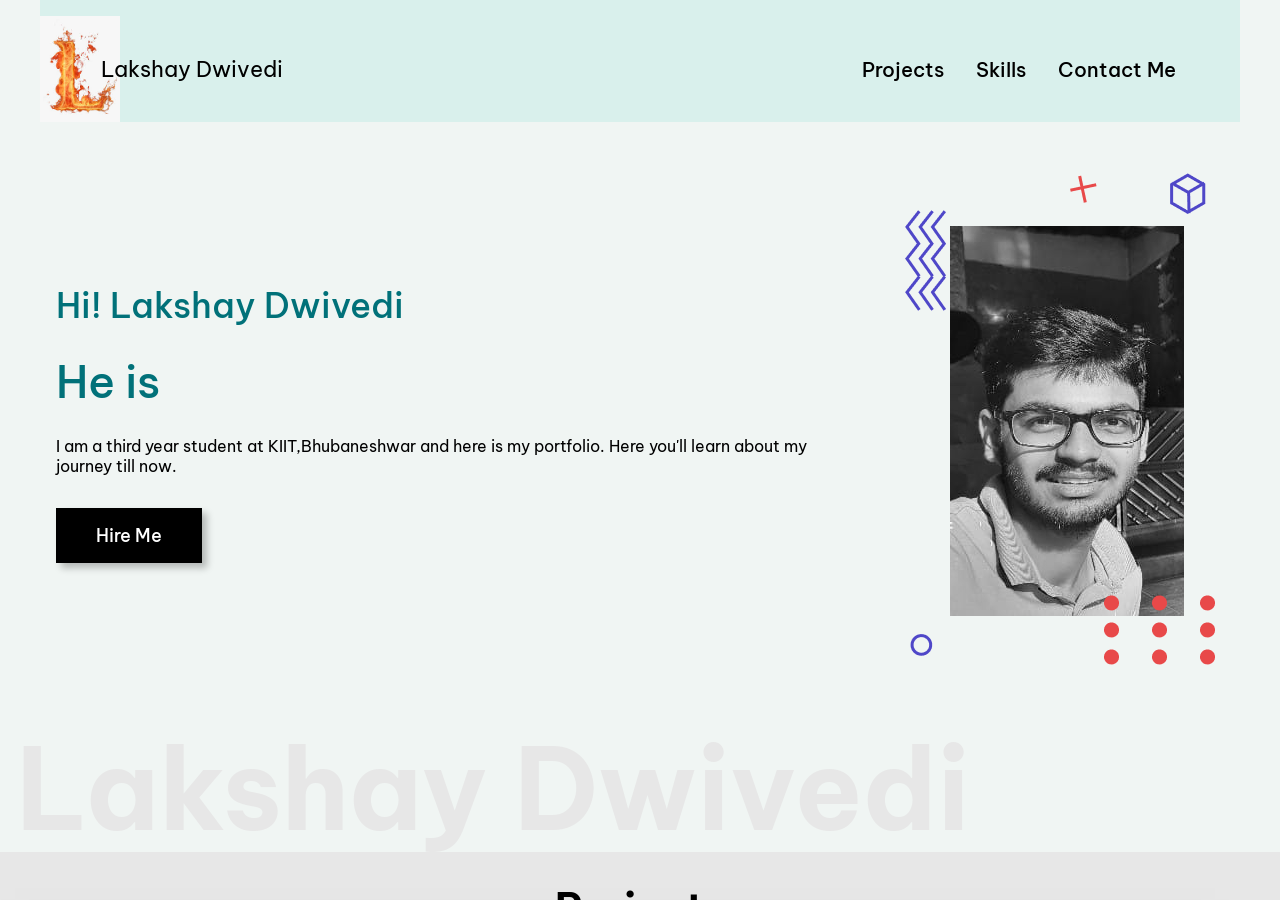
==== index.html @ cd74bbf7 "Initial Commit" ====
<!DOCTYPE html>
<html lang="en">
<head>
    <meta charset="UTF-8">
    <meta http-equiv="X-UA-Compatible" content="IE=edge">
    <meta name="viewport" content="width=device-width, initial-scale=1.0">
    <title>Lakshay Portfolio</title>
    <link rel="stylesheet" href="style.css">
</head>
<body>
    <div id="wrapper">
        <div class="container">
            <div class="navbar">
                <div class="logo-container">
                    <img src="Lak.jpeg" class="logo"> 
                     <div class="logo-text"> Lakshay Dwivedi</div>
                </div>

                <div class="nav-items">
                    <div><a href="#projects">Projects</a></div>
                    <div><a href="#skills">Skills</a></div>
                    <div><a href="#contactme">Contact Me</a></div>
                </div>
            </div>
        

        <div class="hero-section">
            <div class="absolute faded-text">Lakshay Dwivedi</div>

            <div class="hero-section-left">
                <div class="hero-section-heading">Hi! Lakshay Dwivedi</div>
                <div class="hero-section-heading hero-section-sub-heading">
                   He is <span class="role"></span>
                </div>

                <div class="hero-section-desc">
                    I am a third year student at KIIT,Bhubaneshwar and here is my portfolio.
                    Here you'll learn about my journey till now.
                </div>

                <div class="btn-pink" id="btn">Hire Me</div>

            </div>

            <div class="hero-section-right">
                <div class="absolute icons icon-dots">
                    <img src="dots.png" alt="">
                </div>
                <div class="absolute icons icon-cube">
                    <img src="cube.png" alt="">
                </div> 
                <div class="absolute icons icon-circle">
                    <img src="circle.png" alt="">
                </div>
                <div class="absolute icons icon-zigzag">
                    <img src="zigzags.png" alt="">
                </div>
                <div class="absolute icons icon-plus">
                    <img src="plus.png" alt="">
                </div>
                <div class="user-image">
                    <img src="selff.jpg" alt="">
                </div> 
            </div>
        </div>
    </div>

    <div class="project-section" id="projects">
        <h2 class="page-header">Projects</h2>

        <div class="project-container">
            <div class="project-card" id="project1">
                <div class="project-number project-number-right">01</div>
                <div class="project-content project-content-left">

                    <div class="project-skills-container">
                        <img class="project-skill" src="./images/stack/HTML.png" alt="" />
                        <img class="project-skill" src="./images/stack/CSS.png" alt="" />
                        <img class="project-skill" src="./images/stack/Javascript.svg" alt="" />
                        <img class="project-skill" src="./images/stack/Express.png" alt="" />
                        <img class="project-skill" src="./images/stack/NextJsCircle.png" alt="" />
                        <img class="project-skill" src="./images/stack/Tailwind.png" alt="" />
                        <img class="project-skill" src="./images/stack/NodeJs.svg" alt="" />
                        <img class="project-skill" src="./images/stack/MongoDB.svg" alt="" />
                        <img class="project-skill" src="./images/stack/Redux.svg" alt="" />
                        <img class="project-skill" src="./images/stack/Vercel.svg" alt="" />
                    </div>

                    <h2 class="project-heading">Flipkart Clone</h2>

                    <p class="project-subHeading">Flipkart Private Limited is an Indian e-commerce company, headquartered in Bengaluru,
                         and incorporated in Singapore as a private limited company
                    </p>
                    <div class="btn-grp">
                        <button class="btn-pink btn-project">Read More</button>
                        <a href="https://github.com/Laxmikant-Dwivedi/flipkart.github.io.git">
                        <i title="GitHubLink" class="fa-brands fa-github icon"></i>
                        </a>
                        <a href="https://laxmikant-dwivedi.github.io/flipkart.github.io/">
                          <i title="Live Link" class="fa-solid fa-link icon"></i>
                        </a>
                    </div>
                </div>
            </div>

      
            <div class="project-card" id="project3">
              <div class="project-number project-number-right">02</div>
              <div class="project-content project-content-left">
                <div class="project-skill-container">
                  <img class="project-skill" src="./images/stack/HTML.png" alt="" />
                  <img class="project-skill" src="./images/stack/CSS.png" alt="" />
                  <img class="project-skill" src="./images/stack/Javascript.svg" alt="" />
                  <img class="project-skill" src="./images/stack/NextJsCircle.png" alt="" />
                  <img class="project-skill" src="./images/stack/Tailwind.png" alt="" />
                  <img class="project-skill" src="./images/stack/Vercel.svg" alt="" />
                </div>
      
                <h2 class="project-heading">Modern Chair Website</h2>
                <p class="project-sub-heading">
                  A Website for interior designer to showcase her works and samples.
                </p>
                <div class="btn-group">
                  <button class="btn-pink btn-project">Read More</button>
                  <a href="https://github.com/avinashpathak06/Modern-Chair-website">
                    <i title="GitHubLink" class="fa-brands fa-github icon"></i>
                  </a>
                  <a href="https://modernchair-avn.netlify.app/">
                    <i title="Live Link" class="fa-solid fa-link icon"></i>
                  </a>
                </div>
              </div>
            </div>
      
            <div class="project-card" id="project4">
              <div class="project-number project-number-left">03</div>
              <div class="project-content project-content-right">
                <div class="project-skill-container">
                  <img class="project-skill" src="./images/stack/NextJsCircle.png" alt="" />
                  <img class="project-skill" src="./images/stack/Tailwind.png" alt="" />
                  <img class="project-skill" src="./images/stack/Vercel.svg" alt="" />
                </div>
                <h2 class="project-heading">Parallax Website</h2>
                <p class="project-sub-heading">
                  Parallax scrolling is a computer graphics technique used by web designers to 
                  create a faux-3D effect. As users scroll down a webpage, different layers of 
                  content or backgrounds move at different speeds, and this creates an optical illusion. 
      
                </p>
                <div class="btn-group">
                  <button class="btn-pink btn-project">Read More</button>
                  <a href=https://github.com/Laxmikant-Dwivedi/Parallax.git>
                    <i title="GitHubLink" class="fa-brands fa-github icon"></i>
                  </a>
                  <a href="https://parallex-avn.netlify.app/">
                    <i title="Live Link" class="fa-solid fa-link icon"></i>
                  </a>
                </div>
              </div>
            </div>
        </div>

    </div>
    
    <div id="skills" class="container skills-container ">
      <div class="skill-fade-text">Skills</div>

      <div class="skill-container-left">
        <h2 class="skill-heading">
          <span class="caps">M</span>e and
          <br />
          MyTech Stack
        </h2>

        <div class="skill-subHeading">
          <p>
            Hi Everyone My name is Laxmikant Dwivedi, I am a Full Stack Web Developer and
            a pre final year graduate student having keen interest in C++, java languages 
            want to explore technology in deeper looking for have a great journey ahead in
            tech domain I would love to connect with different people around globe....
          <p>
            I am currently learning web development Frontend and backend part and DSA. 
            Some of Projects are on its way .
            I have knowledge about affiliate marketing , 
            I worked 1 year as a affiliate marketer.
            I like reading books .
          </p>
          
        </div>
      </div>

      <div class="skill-container-right">
        <img src="./images/userAsset/blob vector.png" class="blob-style" alt="" />

        <img src="./images/stack/HTML.png" alt="" class="skills-logo" />
        <img src="./images/stack/CSS.png" alt="" class="skills-logo" />
        <img src="./images/stack/Javascript.svg" alt="" class="skills-logo" />
        <img src="./images/stack/React.png" alt="" class="skills-logo" />
        <img src="./images/stack/NodeJs.svg" alt="" class="skills-logo" />
        <img src="./images/stack/Next.svg" alt="" class="skills-logo" />
        <img src="./images/stack/Redux.svg" alt="" class="skills-logo" />
        <img src="./images/stack/Tailwind.png" alt="" class="skills-logo" />
        <img src="./images/stack/Bootstrap.svg" alt="" class="skills-logo" />
        <img src="./images/stack/MaterialUI.svg" alt="" class="skills-logo" />
        <img src="./images/stack/Express.png" alt="" class="skills-logo" />
        <img src="./images/stack/Git.svg" alt="" class="skills-logo" />
        <img src="./images/stack/Github.svg" alt="" class="skills-logo" />
        <img src="./images/stack/Graphql.svg" alt="" class="skills-logo" />
        <img src="./images/stack/MongoDB.svg" alt="" class="skills-logo" />
        <img src="./images/stack/Vercel.svg" alt="" class="skills-logo" />
        <img src="./images/stack/ChartJs.svg" alt="" class="skills-logo" />
        <img src="./images/stack/Bash.svg" alt="" class="skills-logo" />
        <img src="./images/stack/Docker.svg" alt="" class="skills-logo" />
        <img src="./images/stack/K8s.svg" alt="" class="skills-logo" />
      </div>
    
    
    
    </div>
    <div class="contactus-form-container" id="contactme">
      <div class="container">

        <h1 class="contactus-heading">Contact me</h1>

        <h3 class="contactus-sub-heading">
          Here you can contact with me!
        </h3>

    <div class="contactus-form-container">
        <form class="form" action="">
          <div class="formfield-container">
            <input class="formfield" 
            type="text" 
            name="name" 
            id="" 
            placeholder="Enter your name" />

            <input class="formfield" 
            type="email" 
            name="email" 
            id="" 
            placeholder="Enter your email address" />

            <input class="formfield" 
            type="text" 
            name="subject" 
            id="" 
            placeholder="Enter your subject" />

            <textarea name="message" 
            id="" cols="30" rows="10" 
            class="formfield formfield-textarea"
            placeholder="Enter your message"></textarea>

          </div>
          
          <div>
            <button type="submit" class="btn-pink" id="submit-btn">
              Send Message<i class="submit-icon fa-solid fa-paper-plane"></i>
            </button>
          </div>

        </form>

      </div>


    </div>
  </div>
             <!-- footer -->
  <footer>
    <div class="container">
      <div class="footer-wrapper">
        <div class="footer-faded-text">Lakshay Dwivedi</div>

        <div class="link-wrapper">
          <div>
            <a href="#projects">Projects</a>
          </div>
          <div>
            <a href="#skills">Skills</a>
          </div>
          <div>
            <a href="#contactme">Contact Me</a>
          </div>
        </div>

        <div class="icon-wrapper">
            <a href="https://www.linkedin.com/in/laxmikant-dwivedi-074209231/">
          <i class="fa-brands fa-linkedin icon"></i>
            </a>
            <a href="https://github.com/Laxmikant-Dwivedi">
          <i class="fa-brands fa-github icon"></i>
            </a>
            <a href="https://twitter.com/Lakshay7509">
              <i class="fa-brands fa-twitter icon"></i>
            </a>
          
          
          <i class="fa-brands fa-instagram icon"></i>
          
        </div>

      </div>
    </div>
  </footer>

</div>

    <script src="https://cdn.jsdelivr.net/npm/typed.js@2.0.12"></script>
  <script src="https://kit.fontawesome.com/58a810656e.js" crossorigin="anonymous"></script>
  <script>
    var typeData = new Typed(".role", {
      strings: [
        "Full Stack Developer",
        "Web Developer",
        "Backend Developer",
        "Coder",
        "",
      ],
      loop: true,
      typeSpeed: 50,
      backSpeed: 50, 
      backDelay: 10,
    });
  </script>
</body>
</html>
---- style.css ----
@import url("https://fonts.googleapis.com/css2?family=Be+Vietnam+Pro:wght@300&display=swap");

*{
  margin:0;
  padding:0;
  /* box-sizing:border-box; */
  font-family: "Be Vietnam Pro", sans-serif;
  scroll-behavior: smooth;
}
:root {
  --bgOrange: #000000;
}

#wrapper{
    height:100vh;
    overflow-y:auto;
    overflow-x: hidden;
    background-color: #F0F5F3;
}

.container{
    width:1200px;
    margin:0 auto;
}

.navbar{
    display: flex;
    justify-content:space-between;
    align-items:center;
    background-color: #D9F0EC;
    padding-top:1rem;
}

.logo{
    width:80px;
}

.logo-container{
    display:flex;
    justify-content: baseline;
    align-items: center;
}

.logo-text{
    margin-left:-1.2rem;
    font-size:22px;
}

.nav-items{
    display:flex;
    gap:2rem;
    padding: 0 4em;
}

.nav-items div{
    font-size:20px;
    font-weight:500;
    cursor:pointer;
   
}
.nav-items div a{
    color:black;
    /* transition: all 5s ease; */
}

a{
    text-decoration: none;
}


.nav-items div:hover{
    transition:0.8s;
    font-weight: bold;
}

.hero-section{
    position:relative;
    display:flex;
    justify-content: center;
    align-items: center;
    gap: 5rem;
    margin: 4rem auto;
    padding: 0 1rem;
    padding-bottom: 8rem;
}

.faded-text{
    position:absolute;
    user-select:none;
    font-size: 7em;
    color:#E7E7E7;
    
    bottom: -12%;
    left: -2%;
    font-weight: bold;
    transition: all 3s;
}

.hero-section-left{
    /* width:100%; */
    display: flex;
    flex-direction: column;
    justify-content:center;
    gap: 2rem;
}

.hero-section-heading{
    font-size: 35px;
    color: #017179;
    font-weight: 500;
}

.role{
    color: #35f0c8;
    font-weight: 800;
}

.hero-section-sub-heading{
    font-size: 45px;
    line-height: 45px;
}

.hero-section-description{
    margin-top: 1rem;
    width: 70%;
    font-weight: 500;
}

.btn-pink {
    background-color: var(--bgOrange);
    width: fit-content;
    color: white;
    padding: 0.8rem 2.3rem;
    box-shadow: 5px 5px 7px 0px #0000003f;
    font-size: 18px;
    cursor: pointer;
    transition: all 0.5s;
    font-weight: 500;
    border: solid 3px transparent;
    position: relative;
    z-index: 1;
  }
  .btn-pink::before {
    content: "";
    position: absolute;
    background-color: #fff;
    top: 0px;
    left: 0;
    right: 0;
    bottom: 0px;
    z-index: -1;
    transform: scaleX(0);
    transform-origin: left;
    transition: all 0.8s;
  }
  .btn-pink:hover::before {
    transform: scaleX(1);
  }
  .btn-pink:hover {
    border: solid 3px var(--bgOrange);
    color: black;
  }

  .hero-section-right{
    position:relative;
  }

  .absolute{
    position:absolute;
  }

  .user-image{
    padding:2.5rem;
    filter:grayscale(1);
    transition:all 1s;
    animation: scaleImage 5s linear infinite;
  }

  .user-image img{
    z-index:-9;
  }

  @keyframes scaleImage {

    0%{
        filter:grayscale(0);
        transform:scale(1);
        
    }

    50%{
        transform:scale(1.1);
        filter:grayscale(1);
        box-shadow: 3px 3px 10px black;
    }

    100%{
        transform:scale(1);
        filter:grayscale(0);
    }
    
  }


  .icon-dots{
    z-index:9;
    bottom:-1rem;
    right:0;
    animation-name:dotsAnimation;
    animation-duration: 5s;
    animation-iteration-count: infinite;
  }

  @keyframes dotsAnimation {
    0%{
        transform:translateY(0px);
    }
    50%{
        transform: translateY(-15px);
    }
    100%{
        transform: translateY(0px);
    }
    
  }

  .icon-cube{
    z-index:9;
    top:-0.8em;
    right:1em;
    animation-name: cubeRotate;
    animation-duration: 3s;
    animation-iteration-count: infinite;
  }

  @keyframes cubeRotate {
    0%{
        transform: rotateY(0deg) translateY(0px);
    }
    50%{
        transform:  rotateY(180deg) translateY(-12px);
    }
    100%{
        transform:  rotateY(360deg) translateY(0px);
    }
  }

  .icon-circle{
    z-index:9;
    left:0;
    bottom:0;
    animation-name:shakeEffect;
    animation-duration: 6s;
    animation-timing-function: linear;
    animation-iteration-count: infinite;
} 
 @keyframes shakeEffect {
  
    50%{
        left:5%;
        bottom:10%;
    }
 
  }

  .icon-zigzag{
    z-index:9;
    top:1.5em;
    left:-0.3em;
    animation:zigzagAnimation 5s ease-in infinite;
  }

  @keyframes zigzagAnimation{
    50%{
        left:5%;
        top:2%;
    }
  }
  .icon-plus{
    z-index:9;
    top:-0.8rem;
    left: 50%;
    animation:shakeEffectPlus 5s ease-in infinite;
  }

  @keyframes shakeEffectPlus {
    50%{
        top:3%;
        left:48%
    }
  }
  
    .project-section{
      background-color: rgb(231,231,231);
      margin-top:4rem;
    }
  
    .page-header{
      color:var(--bgOrange);
      font-size:90px;
      text-align:center;
      padding-top:30px;
    }
    .project-container{
      max-width: 1200px;
      margin:0 auto;
      padding:3rem 0;
  
      display:flex;
      flex-direction:column;
      gap:120px;
    }
  
    .project-card{
      width:90%;
      height:550px;
      background-image: url(./images/projects/p1\ razarpay.png);
      background-size: cover;
      /* background-repeat: no-repeat; */
      position:relative;
      box-shadow:0px 0px 40px #1f1f1f;
    }
  
    .project-card::after{
      content:"";
      position:absolute;
      top:0;
      left:0;
      right:0;
      bottom:0;
      background-color: #fc6ea59a;
      z-index:0;
      /* transform: scaleX(1); */
    }
  
    .project-card::before{
      content:"";
      position:absolute;
      top:0;
      left:0;
      right:0;
      bottom:0;
      background: linear-gradient(45deg, #63eaf9, #df90fabe, #68fad57c);
      transform:scaleX(0);
      transform-origin: left;
      transition: all 0.4s;
      z-index:1;
    }
  
    .project-card:hover::before{
      transform:scaleX(1);
    }
  
    .project-number{
      position:absolute;
      font-size:200px;
      font-weight:600;
      color:white;
      z-index:10;
      /* display:none; */
      opacity: 0;
    }
  
    .project-card:hover .project-number{
      /* display:block; */
      opacity: 1;
    }
  
    .project-number-right{
      right:-40px;
      top:-45px;
    }
  
    .project-number-left{
      left:-40px;
      top:-45px;
    }
  
    .project-content{
      position:absolute;
      display:flex;
      flex-direction:column;
      color:white;
      padding:4em;
      bottom:20%;
      z-index:5;
      gap:1em;
      transition:all 0.4s;
    }
  
  
    .project-content-left{ 
      left:10%;
    }
  
    .project-content-right{ 
      right:10%;
    }

                        

  .project-skills-container{
    width:60%;
    display:flex;
    gap:9px;
    flex-wrap:wrap;
  
  }

  .project-skill{
    width:40px;
  }

  .project-heading{
    font-size:50px;
    font-weight: bold;
    line-height:3rem;
  }
  
  .project-subHeading{
    width:70%;
    font-size:16px;
    font-style: italic;
  }


  .btn-grp{
    display:flex;
    gap:0.9rem;
    align-items:center;
  }

  .btn-project:hover{
    border:none;
  }

  .icon{
    cursor:pointer;
    color:rgb(211, 108, 243);
    font-size:35px;
    transition:all 0.4s;
  }

  .icon:hover{
    color:var(--bgOrange);
  }

  .project-card:hover .project-content{
    transform:scale(1.1);
  }

  #project1{
    background-image: url(./images/projects/p1\ razarpay.png);
  }

  #project2{
    margin-left:120px;
    background-image: url(./images/projects/p2\ discord.jpg);
  }
  #project3{
    background-image: url(./images/projects/p3\ modern\ chair.png);
  }
  #project4{
    margin-left:120px;
    background-image: url(./images/projects/p4\ parallax\ website.jpg);
  }

  @media (max-width:1300px) {
    .page-header {
      padding-top: 30px;
      color: var(--bgOrange);
      text-align: center;
      font-size: 40px;
    }
    .project-container {
      padding: 5px;
      margin: 10px;
      gap: 60px;
    }
    .project-card {
      width: 100%;
      height: 300px;
    }
    .project-card {
      background-size: cover;
      background-position: center;
    }
    .project-content {
      scale: 0.5;
      bottom: 0;
      left: 0;
      right: 0;
      top: 0;
    }
    .project-content-left {
      left: 0;
    }
    .project-heading {
      font-size: 40px;
      width: 100%;
    }
    .project-sub-heading {
      width: 100%;
    }
    #project2 {
      margin-left: 0;
    }
    #project4 {
      margin-left: 0;
    }
    .project-skill-container {
      width: 100%;
    }
    .project-skill {
      width: 35px;
    }
    .project-card:hover .project-number {
      display:none;
    }
    .project-card:hover .project-content {
      scale: 0.55;
    }
  }

  .skills-container{
    position:relative;
    display:flex;
    padding:5rem;
    margin:10rem auto;
    gap:30px;
  }

.skill-container-left{
  width:50%;
  display:flex;
  flex-direction:column;
}

.skill-container-right{
  display:flex;
  flex-wrap:wrap;
  width:70%;
  position:relative;
  gap:2rem;
  justify-content: center;
}

.skill-fade-text{
  position:absolute;
  font-size:15em;
  font-style:bold;
  color:rgb(231,231,231);
  bottom:-34.5%;
  right:11%;
  user-select:none;
  overflow-y:hidden;
}

.blob-style{
  position:absolute;
  top:50%;
  left:50%;
  z-index:-5;
  transform:translate(-50%, -50%);
  animation: blobAnimate 3s linear infinite;
}

@keyframes blobAnimate {
  50%{
    top:54%;
    left:46%;
  }
}

.skills-logo{
  width:90px;
  transition:all 0.5s;
}

.skills-logo:hover{
  transform:scale(1.2);
}

.skill-heading{
  font-size:50px;
  font-style: bold;
  color: var(--bgOrange);
  line-height: 50px;
}

.caps{
  font-size:90px;
}

.skill-subHeading{
  margin-top: 1rem;
  width:85%;
  text-align: justify;
}

.skill-subHeading p{
  margin:15px 0;
}

.contactus-form-container{
  width:100%;
  background-color: rgb(231,231,231);
}

.contactus-heading{
  font-size:5em;
  color:var(--bgOrange);
  padding-top: 2rem;
}

.contactus-sub-heading{
  font-size:3rem;
  color:#343d68aa;
  text-transform: capitalize;
}

.contactus-form-container{
  margin-top:25px;
  display:flex;
  align-items: center;
  justify-content: center;
}

.form{
  display:flex;
  flex-direction: column;
  gap:30px;
  width:70%;
  margin: 2rem 5rem;
}

.formfield-container{
  width:100%;
}

.formfield{
  width:100%;
  height:42px;
  padding: 0 2rem;
  font-size:18px;
  border-radius: 5px;
  box-shadow: 2px 2px 10px #1f1f1f;
  font-weight:500;
  border:none;
  margin-top:27px;
}

.formfield-textarea{
  height:auto;
  padding-top:1rem;
}

#submit-btn{
  border:none;
  font-size: 1.4rem;
  margin: 1rem 0;
}

#submit-btn:hover{
  scale:0.9;
}

.submit-icon{
  padding:0 1rem;
  font-size:1.5rem;
}

footer{
  position:relative;
  margin-top:-1px;
  background-color: #343d68;
  padding:5rem;
}

.footer-wrapper{
  display:flex;
  gap:1rem;
  padding:1.2rem;
  justify-content: space-between;
  align-items:center;
}

.footer-faded-text{
  position:absolute;
  left:0;
  bottom:0;color:#535c87;
  user-select:none;
  font-size:5em;
}

.link-wrapper{
  display:flex;
  gap:1.2rem;
}

.link-wrapper div a{
  color:white;
  text-decoration:none;
  transition:all 0.6s;
}

.link-wrapper div a:hover{
  color:var(--bgOrange);
}

.icon-wrapper{
  display:flex;
  gap:1rem;
}
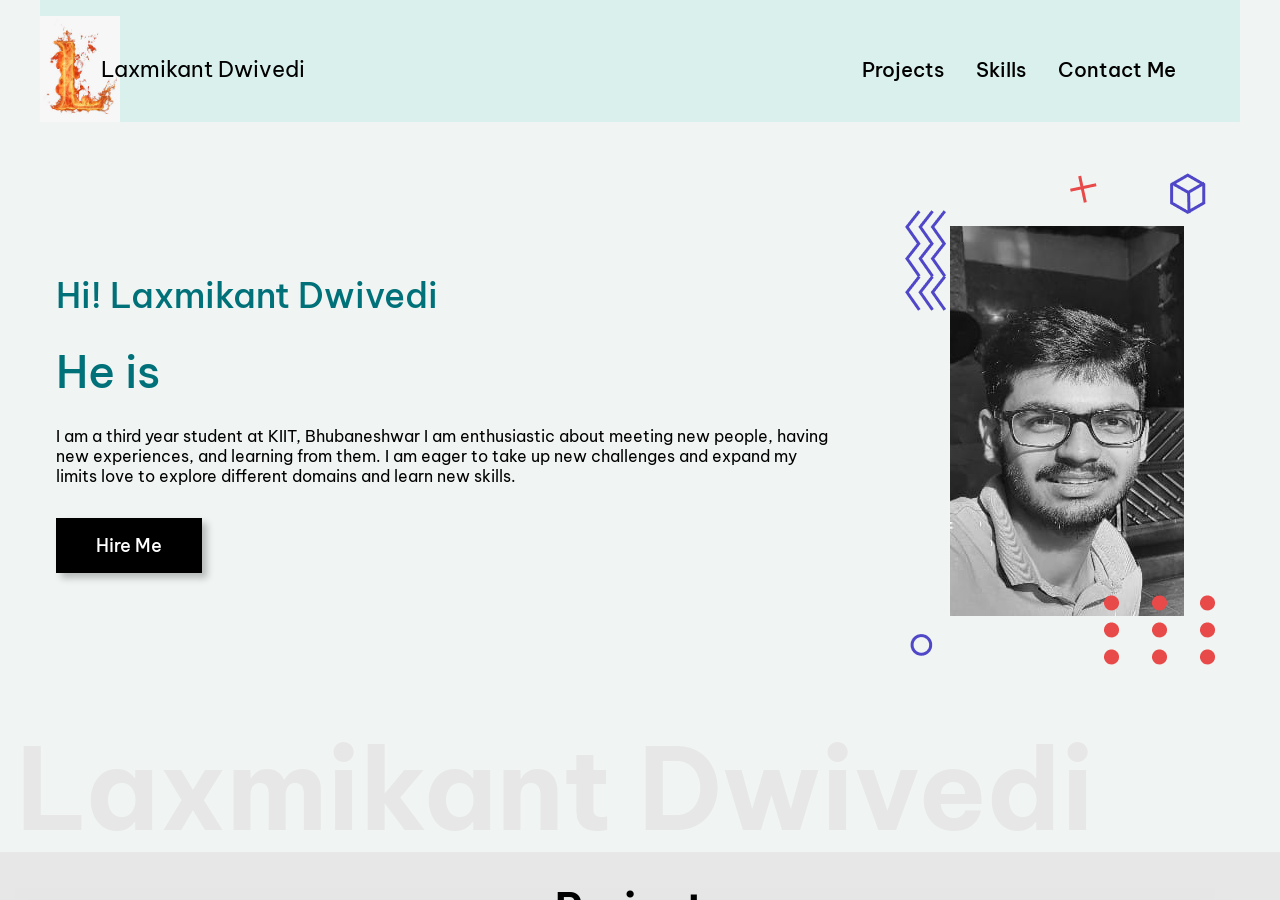
==== commit ca8f23e3: "Update index.html" ====
--- a/index.html
+++ b/index.html
@@ -13,7 +13,7 @@
             <div class="navbar">
                 <div class="logo-container">
                     <img src="Lak.jpeg" class="logo"> 
-                     <div class="logo-text"> Lakshay Dwivedi</div>
+                     <div class="logo-text"> Laxmikant Dwivedi</div>
                 </div>
 
                 <div class="nav-items">
@@ -25,17 +25,18 @@
         
 
         <div class="hero-section">
-            <div class="absolute faded-text">Lakshay Dwivedi</div>
+            <div class="absolute faded-text">Laxmikant  Dwivedi</div>
 
             <div class="hero-section-left">
-                <div class="hero-section-heading">Hi! Lakshay Dwivedi</div>
+                <div class="hero-section-heading">Hi! Laxmikant Dwivedi</div>
                 <div class="hero-section-heading hero-section-sub-heading">
                    He is <span class="role"></span>
                 </div>
 
                 <div class="hero-section-desc">
-                    I am a third year student at KIIT,Bhubaneshwar and here is my portfolio.
-                    Here you'll learn about my journey till now.
+                    I am a third year student at KIIT, Bhubaneshwar  I am enthusiastic about meeting new people, having new 
+experiences, and learning from them. I am eager to take up new challenges and 
+expand my limits love to explore different domains and learn new skills. 
                 </div>
 
                 <div class="btn-pink" id="btn">Hire Me</div>
@@ -192,26 +193,26 @@
       <div class="skill-container-right">
         <img src="./images/userAsset/blob vector.png" class="blob-style" alt="" />
 
-        <img src="./images/stack/HTML.png" alt="" class="skills-logo" />
-        <img src="./images/stack/CSS.png" alt="" class="skills-logo" />
-        <img src="./images/stack/Javascript.svg" alt="" class="skills-logo" />
-        <img src="./images/stack/React.png" alt="" class="skills-logo" />
-        <img src="./images/stack/NodeJs.svg" alt="" class="skills-logo" />
-        <img src="./images/stack/Next.svg" alt="" class="skills-logo" />
-        <img src="./images/stack/Redux.svg" alt="" class="skills-logo" />
-        <img src="./images/stack/Tailwind.png" alt="" class="skills-logo" />
-        <img src="./images/stack/Bootstrap.svg" alt="" class="skills-logo" />
-        <img src="./images/stack/MaterialUI.svg" alt="" class="skills-logo" />
-        <img src="./images/stack/Express.png" alt="" class="skills-logo" />
-        <img src="./images/stack/Git.svg" alt="" class="skills-logo" />
-        <img src="./images/stack/Github.svg" alt="" class="skills-logo" />
-        <img src="./images/stack/Graphql.svg" alt="" class="skills-logo" />
-        <img src="./images/stack/MongoDB.svg" alt="" class="skills-logo" />
-        <img src="./images/stack/Vercel.svg" alt="" class="skills-logo" />
-        <img src="./images/stack/ChartJs.svg" alt="" class="skills-logo" />
-        <img src="./images/stack/Bash.svg" alt="" class="skills-logo" />
-        <img src="./images/stack/Docker.svg" alt="" class="skills-logo" />
-        <img src="./images/stack/K8s.svg" alt="" class="skills-logo" />
+        <img src="HTML.png" alt="" class="skills-logo" />
+        <img src="CSS.png" alt="" class="skills-logo" />
+        <img src="Javascript.svg" alt="" class="skills-logo" />
+        <img src="React.png" alt="" class="skills-logo" />
+        <img src="NodeJs.svg" alt="" class="skills-logo" />
+        <img src="Next.svg" alt="" class="skills-logo" />
+        <img src="Redux.svg" alt="" class="skills-logo" />
+        <img src="Tailwind.png" alt="" class="skills-logo" />
+        <img src="Bootstrap.svg" alt="" class="skills-logo" />
+        <img src="MaterialUI.svg" alt="" class="skills-logo" />
+        <img src="Express.png" alt="" class="skills-logo" />
+        <img src="Git.svg" alt="" class="skills-logo" />
+        <img src="Github.svg" alt="" class="skills-logo" />
+        <img src="Graphql.svg" alt="" class="skills-logo" />
+        <img src="MongoDB.svg" alt="" class="skills-logo" />
+        <img src="Vercel.svg" alt="" class="skills-logo" />
+        <img src="ChartJs.svg" alt="" class="skills-logo" />
+        <img src="Bash.svg" alt="" class="skills-logo" />
+        <img src="Docker.svg" alt="" class="skills-logo" />
+        <img src="K8s.svg" alt="" class="skills-logo" />
       </div>
     
     
@@ -271,7 +272,7 @@
   <footer>
     <div class="container">
       <div class="footer-wrapper">
-        <div class="footer-faded-text">Lakshay Dwivedi</div>
+        <div class="footer-faded-text">Laxmikant Dwivedi</div>
 
         <div class="link-wrapper">
           <div>
